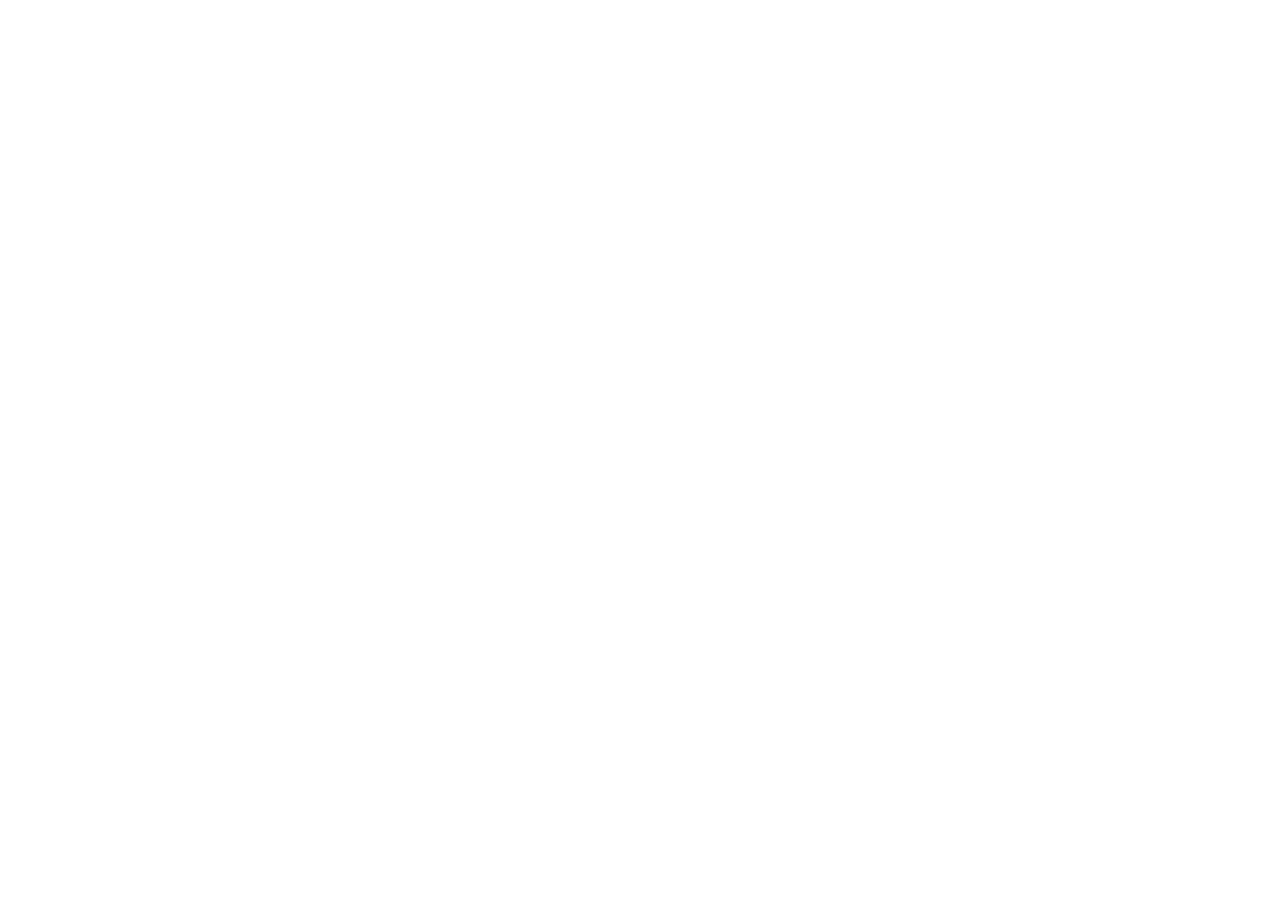
==== travellingSalesman.html @ f8ff0e5e "Created travellingSalesman.html" ====
<!DOCTYPE html>
<html lang="en">

<head>
    <meta charset="UTF-8">
    <meta http-equiv="X-UA-Compatible" content="IE=edge">
    <meta name="viewport" content="width=device-width, initial-scale=1.0">
    <title>Travelling Salesman!</title>
</head>

<body>
    <!--
        OKAY! The goal here is to try and write some programs that can try solve the Travelling Salesman Problem, interactively.

        My goal is to have a Cartesian Plane on my webpage, with one city placed on it by default.
            Perhaps there will be buttons underneath to clear all the cities?
        
        Then, I need to create code that allows the user to add a city (a point on the plane) using their mouse.
            Perhaps there should be a limit to some number of cities - maybe 15?

        Once I have that working, I can look at different ways to approach an optimal path!
            Perhaps I have an external JS document (or 3), containing all my functions?
                Different strategies: Branch-and-Bound, Nearest-Neighbour and Simulated-Annealing
        
        There should be a few buttons somewhere to choose a solution type, as well as a button to say "Stop!"

        It would be dope if the graph danced as paths were explored... How much work to make this possible?
            This is the fun part I really want to implement!
    -->
</body>

</html>
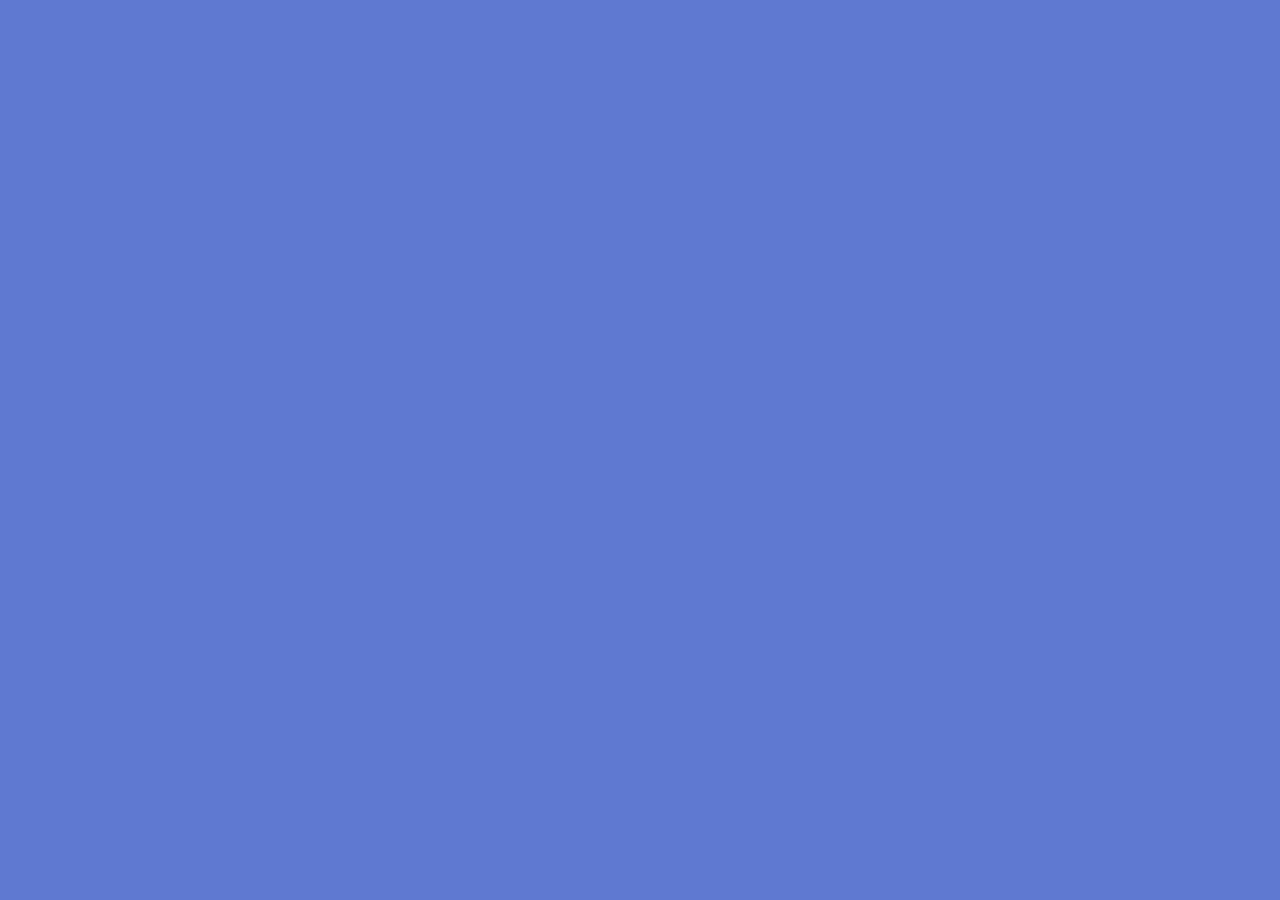
==== commit fd1362c9: "Cleanup Up Workspace" ====
--- a/travellingSalesman.html
+++ b/travellingSalesman.html
@@ -1,5 +1,7 @@
 <!DOCTYPE html>
 <html lang="en">
+
+<link href="CSS/stylesheet.css" rel="stylesheet">
 
 <head>
     <meta charset="UTF-8">
@@ -8,25 +10,29 @@
     <title>Travelling Salesman!</title>
 </head>
 
+<!-- 
+    The body below will have 4 sections:
+        - top block, for explanations
+        - cartesian plane
+        - a selection of buttons
+        - a solution space
+-->
 <body>
-    <!--
-        OKAY! The goal here is to try and write some programs that can try solve the Travelling Salesman Problem, interactively.
+    <div id='explanation'>
 
-        My goal is to have a Cartesian Plane on my webpage, with one city placed on it by default.
-            Perhaps there will be buttons underneath to clear all the cities?
-        
-        Then, I need to create code that allows the user to add a city (a point on the plane) using their mouse.
-            Perhaps there should be a limit to some number of cities - maybe 15?
+    </div>
 
-        Once I have that working, I can look at different ways to approach an optimal path!
-            Perhaps I have an external JS document (or 3), containing all my functions?
-                Different strategies: Branch-and-Bound, Nearest-Neighbour and Simulated-Annealing
-        
-        There should be a few buttons somewhere to choose a solution type, as well as a button to say "Stop!"
+    <div id="cartesian-plane">
 
-        It would be dope if the graph danced as paths were explored... How much work to make this possible?
-            This is the fun part I really want to implement!
-    -->
+    </div>
+
+    <div id="solve-buttons">
+
+    </div>
+
+    <div id="solution-space">
+
+    </div>
 </body>
 
 </html>--- a/CSS/stylesheet.css
+++ b/CSS/stylesheet.css
@@ -0,0 +1,3 @@
+body{
+    background: rgb(95, 121, 209);
+}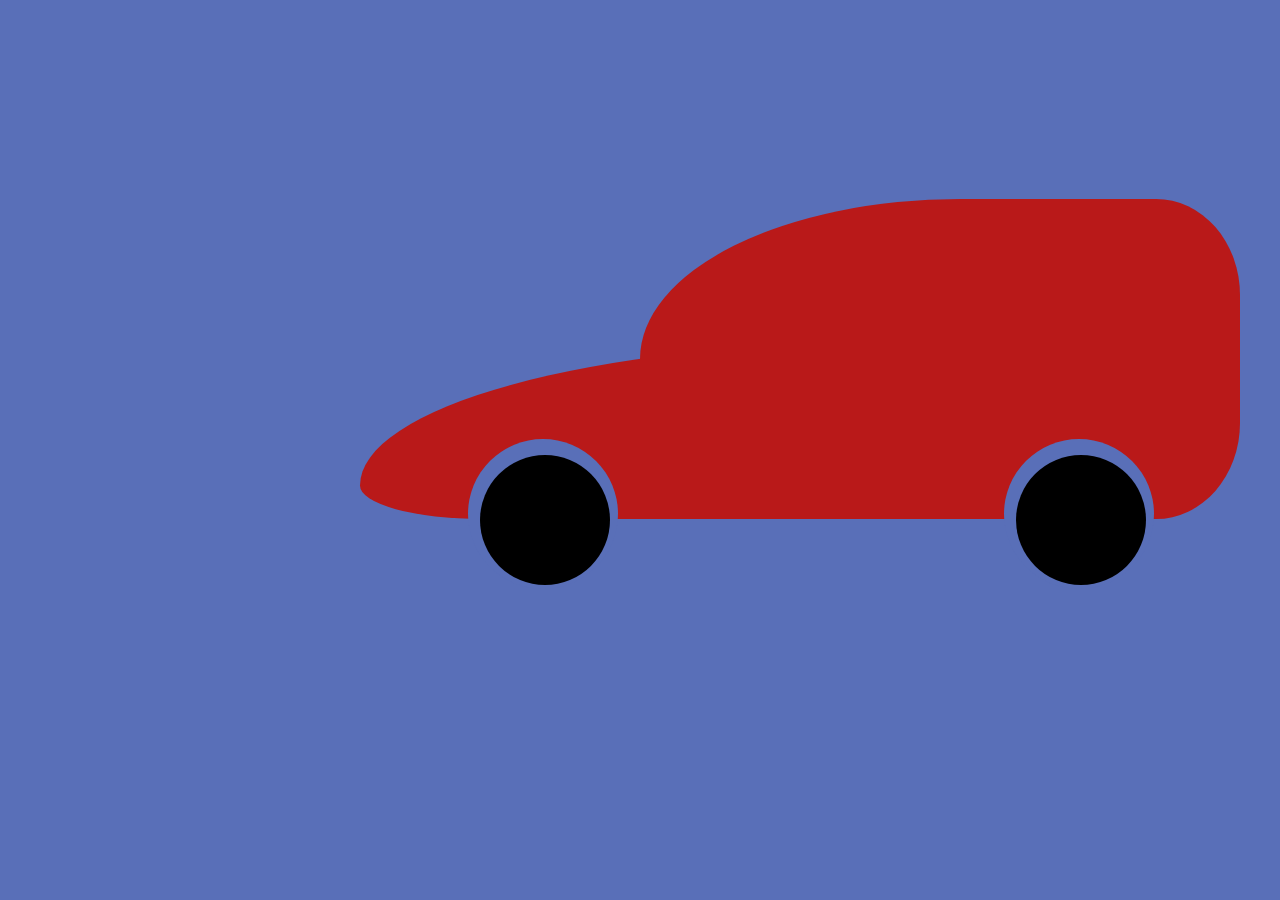
==== commit a3cffaca: "added a car in CSS!" ====
--- a/travellingSalesman.html
+++ b/travellingSalesman.html
@@ -2,6 +2,7 @@
 <html lang="en">
 
 <link href="CSS/stylesheet.css" rel="stylesheet">
+<link href="CSS/car.css" rel="stylesheet">
 
 <head>
     <meta charset="UTF-8">
@@ -11,13 +12,28 @@
 </head>
 
 <!-- 
-    The body below will have 4 sections:
+    The body below will have 5 sections:
+        - simple animated car
         - top block, for explanations
         - cartesian plane
         - a selection of buttons
         - a solution space
 -->
+
 <body>
+    <div class="car">
+        <div class="picture-frame">
+            <div class="engine"></div>
+            <div class="car-top"></div>
+            <div class="car-back"></div>
+            <div class="car-center"></div>
+            <div class="left-wheel-gap"></div>
+            <div class="right-wheel-gap"></div>
+            <div class="left-wheel"></div>
+            <div class="right-wheel"></div>
+        </div>
+    </div>
+
     <div id='explanation'>
 
     </div>
--- a/CSS/stylesheet.css
+++ b/CSS/stylesheet.css
@@ -1,3 +1,7 @@
-body{
-    background: rgb(95, 121, 209);
+body {
+    /*Vars Below*/
+    --background-color: rgb(89, 111, 184);
+    ;
+    /*Vars Above*/
+    background: var(--background-color, blue);
 }--- a/CSS/car.css
+++ b/CSS/car.css
@@ -0,0 +1,118 @@
+    .car {
+        /*Vars Below*/
+        --car-size: 800px;
+        --car-height: 200px;
+        --car-color: rgb(185, 25, 25);
+        --wheel-size: 130px;
+        --wheel-gap: 150px;
+        --wheel-color: black;
+        --picture-frame-color: var(--background-color, blue);
+        /*Vars Above*/
+        position: relative;
+        margin: auto;
+        display: block;
+        margin-top: 5%;
+        width: var(--car-size, 300px);
+        height: var(--car-size, 300px);
+    }
+    
+    .picture-frame {
+        background: var(--picture-frame-color, white);
+        width: var(--car-size, 400px);
+        height: var(--car-height, 200px);
+        border-radius: 0% 0% 0% 0%;
+        padding: 20%;
+        margin: 0%;
+    }
+    
+    .engine {
+        position: relative;
+        top: 60%;
+        left: -5%;
+        background: var(--car-color, red);
+        width: 80%;
+        height: 88%;
+        border-radius: 85% 0% 0% 20%;
+    }
+    
+    .car-top {
+        position: relative;
+        top: -100%;
+        left: 30%;
+        background: var(--car-color, red);
+        /* background: green; */
+        width: 40%;
+        height: 80%;
+        border-radius: 100% 0% 0% 0%;
+    }
+    
+    .car-back {
+        position: relative;
+        top: -180%;
+        left: 70%;
+        background: var(--car-color, green);
+        width: 35%;
+        height: 160%;
+        border-radius: 0% 30% 30% 0%;
+    }
+    
+    .car-center {
+        position: relative;
+        top: -260%;
+        left: 30%;
+        background: var(--car-color, red);
+        width: 43%;
+        height: 80%;
+        border-radius: 0% 0% 0% 0%;
+    }
+    
+    .left-wheel-gap {
+        position: absolute;
+        top: 47%;
+        left: 28.5%;
+        background: var(--picture-frame-color, white);
+        width: var(--wheel-size-gap, 150px);
+        height: var(--wheel-size-gap, 150px);
+        border-radius: 50% 50% 50% 50%;
+    }
+    
+    .right-wheel-gap {
+        position: absolute;
+        top: 47%;
+        left: 95.5%;
+        background: var(--picture-frame-color, white);
+        /* background-color: green; */
+        width: var(--wheel-size-gap, 150px);
+        height: var(--wheel-size-gap, 150px);
+        border-radius: 50% 50% 50% 50%;
+    }
+    
+    .left-wheel {
+        position: absolute;
+        top: 49%;
+        left: 30%;
+        background: var(--wheel-color, black);
+        width: var(--wheel-size, 130px);
+        height: var(--wheel-size, 130px);
+        border-radius: 50% 50% 50% 50%;
+    }
+    
+    .right-wheel {
+        position: absolute;
+        top: 49%;
+        left: 97%;
+        background: var(--wheel-color, black);
+        width: var(--wheel-size, 130px);
+        height: var(--wheel-size, 130px);
+        border-radius: 50% 50% 50% 50%;
+    }
+    
+    .blank {
+        position: relative;
+        top: 0%;
+        bottom: 0%;
+        background: var(--car-color, red);
+        width: 50%;
+        height: 50%;
+        border-radius: 0% 0% 0% 0%;
+    }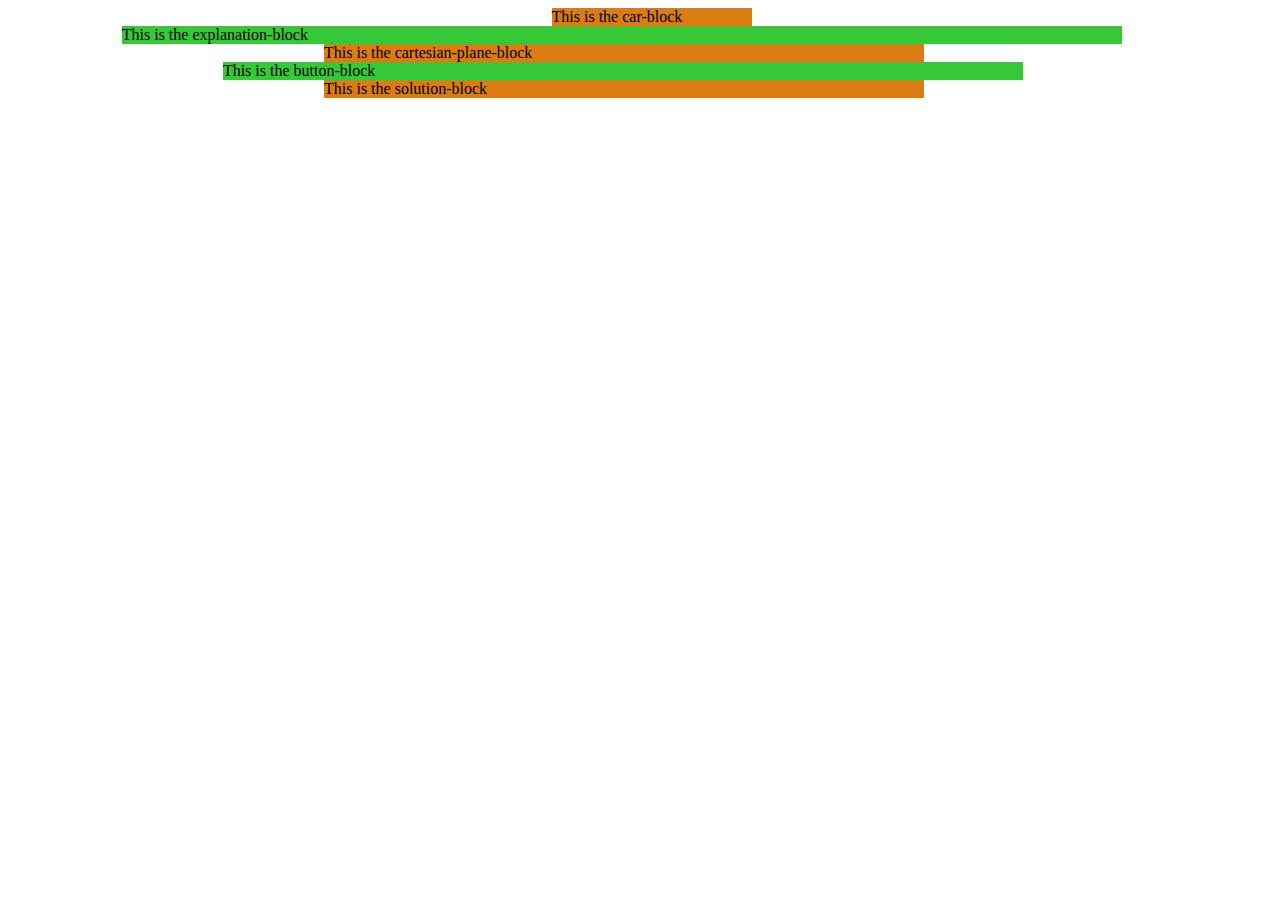
==== commit d542ecf2: "Prepared the Div Blocks" ====
--- a/travellingSalesman.html
+++ b/travellingSalesman.html
@@ -2,7 +2,6 @@
 <html lang="en">
 
 <link href="CSS/stylesheet.css" rel="stylesheet">
-<link href="CSS/car.css" rel="stylesheet">
 
 <head>
     <meta charset="UTF-8">
@@ -21,33 +20,24 @@
 -->
 
 <body>
-    <div class="car">
-        <div class="picture-frame">
-            <div class="engine"></div>
-            <div class="car-top"></div>
-            <div class="car-back"></div>
-            <div class="car-center"></div>
-            <div class="left-wheel-gap"></div>
-            <div class="right-wheel-gap"></div>
-            <div class="left-wheel"></div>
-            <div class="right-wheel"></div>
-        </div>
+    <div id="car-block">
+        This is the car-block
     </div>
 
-    <div id='explanation'>
-
+    <div id='explanation-block'>
+        This is the explanation-block
     </div>
 
-    <div id="cartesian-plane">
-
+    <div id="cartesian-plane-block">
+        This is the cartesian-plane-block
     </div>
 
-    <div id="solve-buttons">
-
+    <div id="button-block">
+        This is the button-block
     </div>
 
-    <div id="solution-space">
-
+    <div id="solution-block">
+        This is the solution-block
     </div>
 </body>
 
--- a/CSS/stylesheet.css
+++ b/CSS/stylesheet.css
@@ -1,7 +1,45 @@
+:root {
+    --background-color: rgb(89, 111, 184);
+    --background-color: url(https://cdn-media-1.freecodecamp.org/imgr/MJAkxbh.png);
+    --temporary-color-1: rgb(218, 124, 18);
+    --temporary-color-2: rgb(54, 200, 54);
+}
+
 body {
-    /*Vars Below*/
-    --background-color: rgb(89, 111, 184);
-    ;
-    /*Vars Above*/
     background: var(--background-color, blue);
+}
+
+#car-block {
+    background-color: var(--temporary-color-1, orange);
+    width: 200px;
+    position: relative;
+    left: 43%;
+}
+
+#explanation-block {
+    background-color: var(--temporary-color-2, orange);
+    position: relative;
+    width: 1000px;
+    left: 9%;
+}
+
+#cartesian-plane-block {
+    background-color: var(--temporary-color-1, orange);
+    width: 600px;
+    position: relative;
+    left: 25%;
+}
+
+#button-block {
+    background-color: var(--temporary-color-2, orange);
+    width: 800px;
+    position: relative;
+    left: 17%;
+}
+
+#solution-block {
+    background-color: var(--temporary-color-1, orange);
+    width: 600px;
+    position: relative;
+    left: 25%;
 }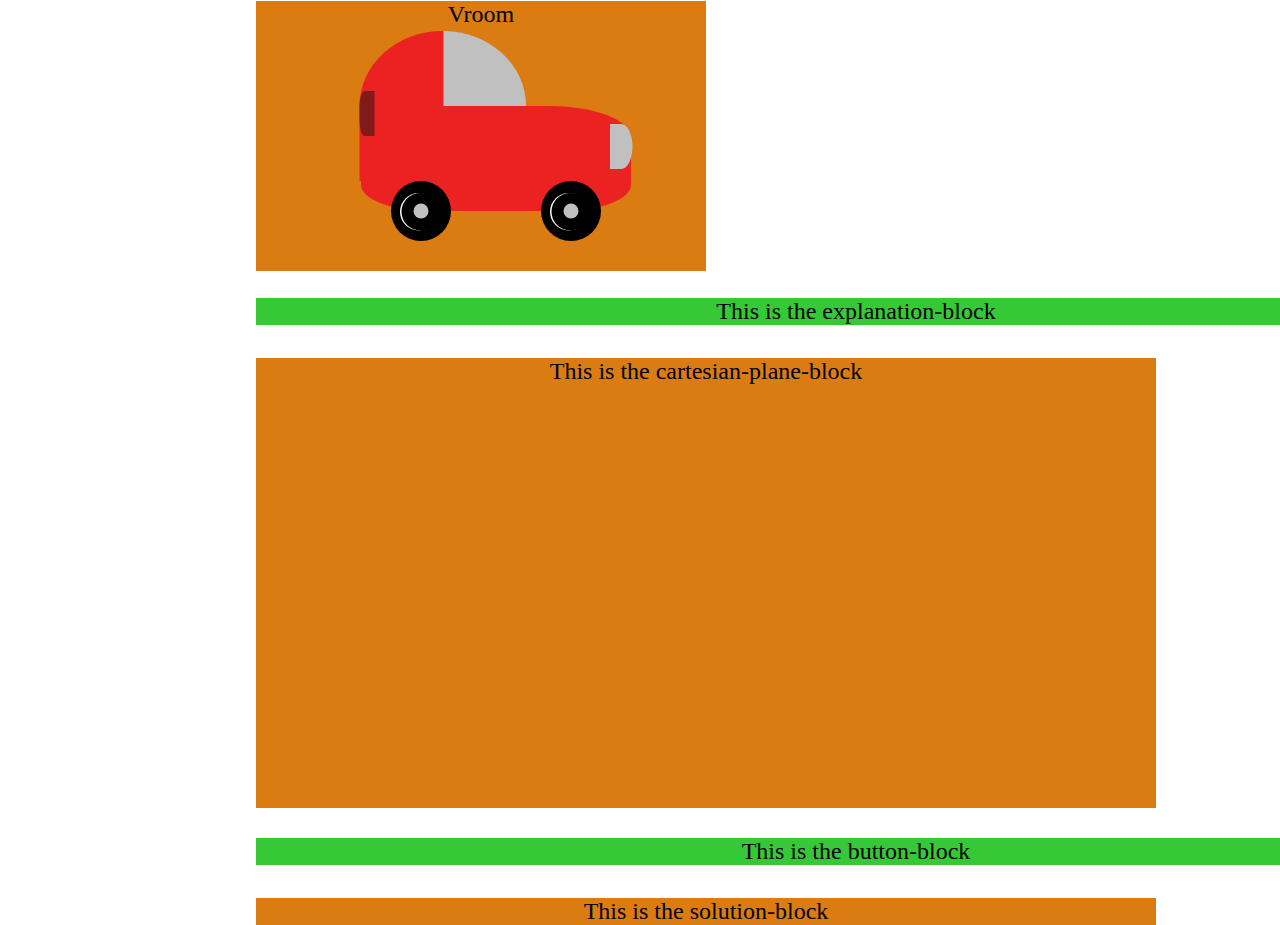
==== commit 731168f6: "added a simple animated car" ====
--- a/travellingSalesman.html
+++ b/travellingSalesman.html
@@ -2,6 +2,7 @@
 <html lang="en">
 
 <link href="CSS/stylesheet.css" rel="stylesheet">
+<link href="CSS/myCar.css" rel="stylesheet">
 
 <head>
     <meta charset="UTF-8">
@@ -19,9 +20,16 @@
         - a solution space
 -->
 
-<body>
+<body class="center">
     <div id="car-block">
-        This is the car-block
+        Vroom
+        <div class="carBody"></div>
+        <div class="frontWheel"></div>
+        <div class="backWheel"></div>
+        <div class="lights"></div>
+        <div class="brakeLights"></div>
+        <div class="wheelMotion1"></div>
+        <div class="wheelMotion2"></div>
     </div>
 
     <div id='explanation-block'>
--- a/CSS/stylesheet.css
+++ b/CSS/stylesheet.css
@@ -5,41 +5,54 @@
     --temporary-color-2: rgb(54, 200, 54);
 }
 
+.center {
+    margin: auto;
+    width: 40%;
+    border: 3px solid transparent;
+    padding: 10px;
+}
+
 body {
     background: var(--background-color, blue);
+    text-align: center;
+    margin: auto;
+    transform: scale(1.5);
+    position: relative;
 }
 
 #car-block {
     background-color: var(--temporary-color-1, orange);
-    width: 200px;
-    position: relative;
-    left: 43%;
+    width: 300px;
+    height: 180px;
+    position: absolute;
+    top: 10%;
 }
 
 #explanation-block {
     background-color: var(--temporary-color-2, orange);
-    position: relative;
-    width: 1000px;
-    left: 9%;
+    position: absolute;
+    width: 800px;
+    top: 200px;
 }
 
 #cartesian-plane-block {
     background-color: var(--temporary-color-1, orange);
     width: 600px;
-    position: relative;
-    left: 25%;
+    height: 300px;
+    position: absolute;
+    top: 240px;
 }
 
 #button-block {
     background-color: var(--temporary-color-2, orange);
     width: 800px;
-    position: relative;
-    left: 17%;
+    position: absolute;
+    top: 560px;
 }
 
 #solution-block {
     background-color: var(--temporary-color-1, orange);
     width: 600px;
-    position: relative;
-    left: 25%;
+    position: absolute;
+    top: 600px;
 }--- a/CSS/myCar.css
+++ b/CSS/myCar.css
@@ -0,0 +1,203 @@
+/*
+Here we want to create a simple car, with rotating wheels!
+*/
+
+:root {
+    --car-color: rgb(236, 34, 34);
+    --temporary-color-2: rgb(54, 200, 54);
+    --wheel-color: black;
+}
+
+.carBody {
+    position: absolute;
+    top: 70px;
+    right: 0;
+    bottom: 0;
+    left: 70px;
+    background-color: var(--car-color, red);
+    height: 70px;
+    width: 180px;
+    border-radius: 0% 30% 25% 25%;
+    transform: rotate(0deg);
+}
+
+.carBody:before {
+    content: "";
+    position: absolute;
+    top: -50px;
+    right: 0;
+    bottom: 0;
+    left: -0.7px;
+    /* background-color: var(--temporary-color-2, green); */
+    background-color: var(--car-color, red);
+    height: 100px;
+    width: 110px;
+    border-radius: 50% 50% 50% 0%;
+    transform: rotate(0deg);
+}
+
+.carBody:after {
+    content: "";
+    position: absolute;
+    top: -50px;
+    right: 0;
+    bottom: 0;
+    left: 55px;
+    background-color: silver;
+    height: 50px;
+    width: 55px;
+    border-radius: 0% 100% 0% 0%;
+}
+
+.frontWheel {
+    position: absolute;
+    top: 120px;
+    right: 0;
+    bottom: 0;
+    left: 190px;
+    background-color: var(--wheel-color, black);
+    height: 40px;
+    width: 40px;
+    border-radius: 50% 50% 50% 50%;
+    transform: rotate(0deg);
+}
+
+.frontWheel:after {
+    content: "";
+    position: absolute;
+    top: 15px;
+    right: 0;
+    bottom: 0;
+    left: 15px;
+    background-color: silver;
+    height: 10px;
+    width: 10px;
+    border-radius: 50% 50% 50% 50%;
+    transform: rotate(0deg);
+}
+
+.backWheel {
+    position: absolute;
+    top: 120px;
+    right: 0;
+    bottom: 0;
+    left: 90px;
+    background-color: var(--wheel-color, black);
+    height: 40px;
+    width: 40px;
+    border-radius: 50% 50% 50% 50%;
+    transform: rotate(0deg);
+}
+
+.backWheel:after {
+    content: "";
+    position: absolute;
+    top: 15px;
+    right: 0;
+    bottom: 0;
+    left: 15px;
+    background-color: silver;
+    height: 10px;
+    width: 10px;
+    border-radius: 50% 50% 50% 50%;
+    transform: rotate(0deg);
+}
+
+.lights {
+    position: absolute;
+    top: 82px;
+    right: 0;
+    bottom: 0;
+    left: 236px;
+    background-color: silver;
+    height: 30px;
+    width: 15px;
+    border-radius: 0% 50% 50% 0%;
+    transform: rotate(0deg);
+    /* box-shadow: 10px 0px 5px yellow; */
+}
+
+.lights:hover {
+    position: absolute;
+    top: 82px;
+    right: 0;
+    bottom: 0;
+    left: 236px;
+    background-color: silver;
+    height: 30px;
+    width: 15px;
+    border-radius: 0% 50% 50% 0%;
+    transform: rotate(0deg);
+    box-shadow: 15px 0px 5px yellow;
+}
+
+.brakeLights {
+    position: absolute;
+    top: 60px;
+    right: 0;
+    bottom: 0;
+    left: 69px;
+    background-color: rgb(128, 27, 27);
+    height: 30px;
+    width: 10px;
+    border-radius: 35% 0% 0% 35%;
+    transform: rotate(0deg);
+}
+
+.brakeLights:hover {
+    position: absolute;
+    top: 60px;
+    right: 0;
+    bottom: 0;
+    left: 69px;
+    background-color: rgb(128, 27, 27);
+    height: 30px;
+    width: 10px;
+    border-radius: 35% 0% 0% 35%;
+    transform: rotate(0deg);
+    box-shadow: -12px 0px 5px red;
+}
+
+.wheelMotion1 {
+    position: absolute;
+    top: 128px;
+    right: 0;
+    bottom: 0;
+    left: 97.25px;
+    background-color: transparent;
+    height: 25px;
+    width: 25px;
+    border-radius: 50% 50% 50% 50%;
+    transform: rotate(0deg);
+    box-shadow: -1px 0px 0px white;
+    animation-name: spin;
+    animation-duration: 1s;
+    animation-iteration-count: infinite;
+}
+
+.wheelMotion2 {
+    content: "";
+    position: absolute;
+    top: 128px;
+    right: 0;
+    bottom: 0;
+    left: 197px;
+    background-color: transparent;
+    height: 25px;
+    width: 25px;
+    border-radius: 50% 50% 50% 50%;
+    transform: rotate(0deg);
+    box-shadow: -1px 0px 0px white;
+    animation-name: spin;
+    animation-duration: 1s;
+    animation-iteration-count: infinite;
+}
+
+@keyframes spin {
+    from {
+        transform: rotate(0deg);
+    }
+    to {
+        transform: rotate(360deg);
+    }
+}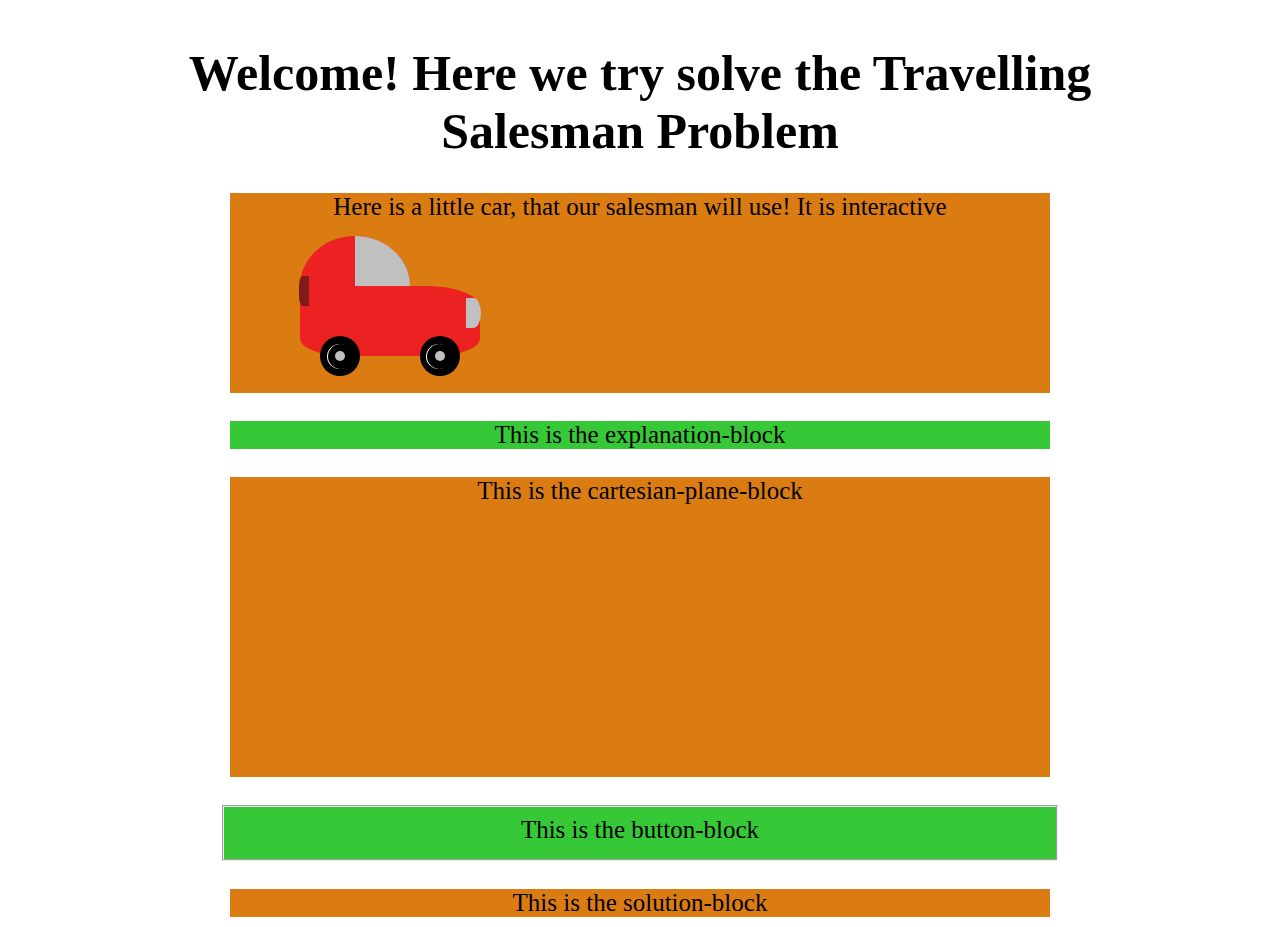
==== commit 625886e3: "Adjusted Div Blocks, Added Applied Accessibility" ====
--- a/travellingSalesman.html
+++ b/travellingSalesman.html
@@ -21,28 +21,40 @@
 -->
 
 <body class="center">
+    <h1>Welcome! Here we try solve the Travelling Salesman Problem</h1>
+
     <div id="car-block">
-        Vroom
-        <div class="carBody"></div>
-        <div class="frontWheel"></div>
-        <div class="backWheel"></div>
-        <div class="lights"></div>
-        <div class="brakeLights"></div>
-        <div class="wheelMotion1"></div>
-        <div class="wheelMotion2"></div>
+        Here is a little car, that our salesman will use! It is interactive
+        <div class="car">
+            <div class="carBody"></div>
+            <div class="frontWheel"></div>
+            <div class="backWheel"></div>
+            <div class="lights"></div>
+            <div class="brakeLights"></div>
+            <div class="wheelMotion1"></div>
+            <div class="wheelMotion2"></div>
+        </div>
     </div>
+
+    <br>
 
     <div id='explanation-block'>
         This is the explanation-block
     </div>
 
-    <div id="cartesian-plane-block">
+    <br>
+
+    <figure id="cartesian-plane-block">
         This is the cartesian-plane-block
-    </div>
+    </figure>
 
-    <div id="button-block">
+    <br>
+
+    <fieldset id="button-block">
         This is the button-block
-    </div>
+    </fieldset>
+
+    <br>
 
     <div id="solution-block">
         This is the solution-block
--- a/CSS/stylesheet.css
+++ b/CSS/stylesheet.css
@@ -7,8 +7,8 @@
 
 .center {
     margin: auto;
-    width: 40%;
-    border: 3px solid transparent;
+    width: 80%;
+    border: 3px transparent;
     padding: 10px;
 }
 
@@ -16,43 +16,49 @@
     background: var(--background-color, blue);
     text-align: center;
     margin: auto;
-    transform: scale(1.5);
+    transform: scale(1);
     position: relative;
+    font-size: 25px;
 }
 
 #car-block {
     background-color: var(--temporary-color-1, orange);
-    width: 300px;
-    height: 180px;
-    position: absolute;
+    margin: auto;
+    width: 80%;
+    height: 200px;
+    position: relative;
     top: 10%;
 }
 
 #explanation-block {
+    margin: auto;
     background-color: var(--temporary-color-2, orange);
-    position: absolute;
-    width: 800px;
-    top: 200px;
+    position: relative;
+    width: 80%;
+    /* top: 200px; */
 }
 
 #cartesian-plane-block {
+    margin: auto;
     background-color: var(--temporary-color-1, orange);
-    width: 600px;
+    width: 80%;
     height: 300px;
-    position: absolute;
-    top: 240px;
+    position: relative;
+    /* top: 240px; */
 }
 
 #button-block {
+    margin: auto;
     background-color: var(--temporary-color-2, orange);
-    width: 800px;
-    position: absolute;
-    top: 560px;
+    width: 77.5%;
+    position: relative;
+    /* top: 560px; */
 }
 
 #solution-block {
+    margin: auto;
     background-color: var(--temporary-color-1, orange);
-    width: 600px;
-    position: absolute;
-    top: 600px;
+    width: 80%;
+    position: relative;
+    /* top: 600px; */
 }--- a/CSS/myCar.css
+++ b/CSS/myCar.css
@@ -6,6 +6,11 @@
     --car-color: rgb(236, 34, 34);
     --temporary-color-2: rgb(54, 200, 54);
     --wheel-color: black;
+}
+
+.car {
+    position: absolute;
+    margin-top: -5px;
 }
 
 .carBody {
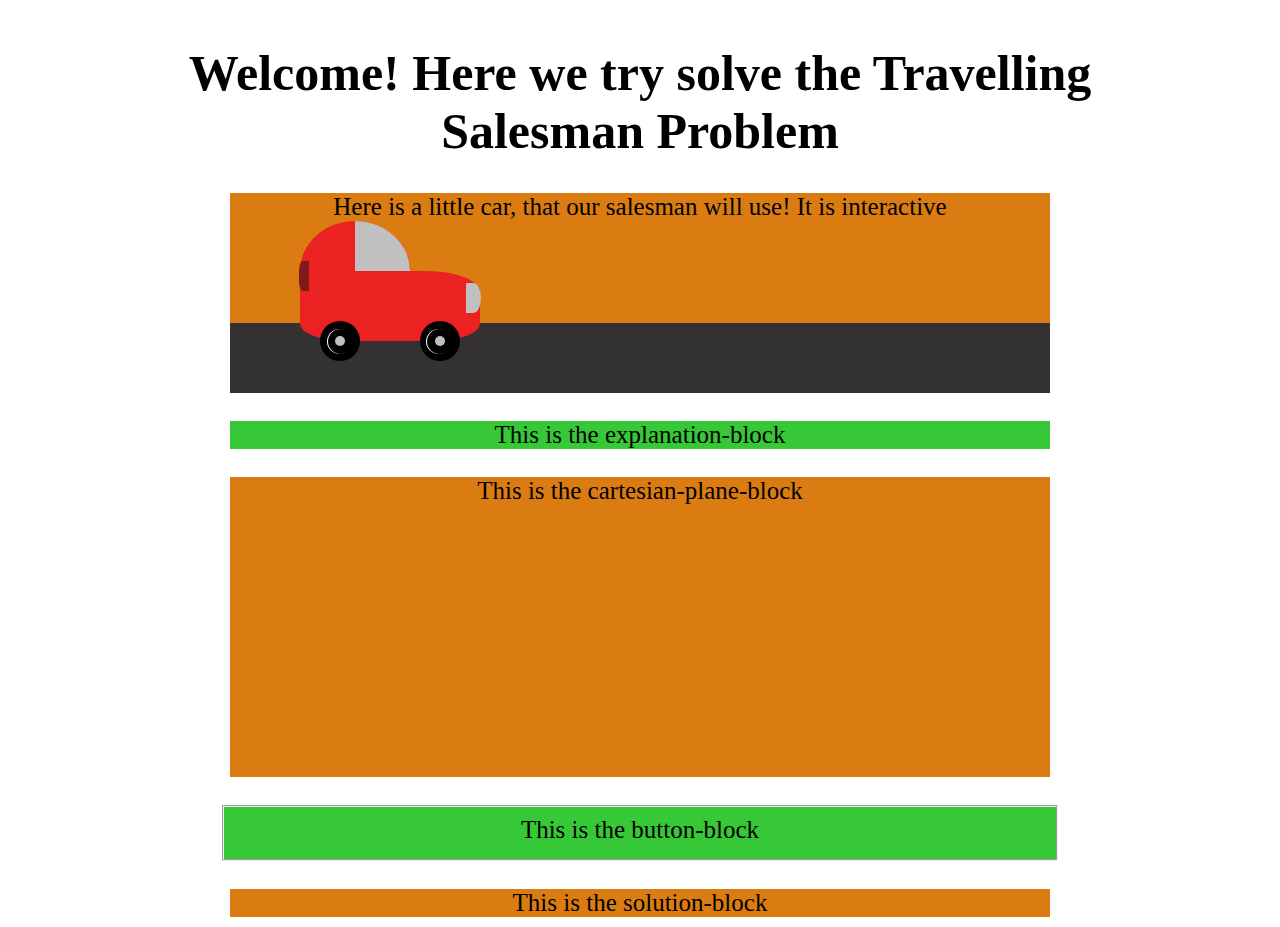
==== commit 54c5ce8e: "Added a road to the car block" ====
--- a/travellingSalesman.html
+++ b/travellingSalesman.html
@@ -25,6 +25,14 @@
 
     <div id="car-block">
         Here is a little car, that our salesman will use! It is interactive
+        <div class="road"></div>
+        <div class="road-line offset-1"></div>
+        <div class="road-line offset-2"></div>
+        <div class="road-line offset-3"></div>
+        <div class="road-line offset-4"></div>
+        <div class="road-line offset-5"></div>
+        <div class="road-line offset-6"></div>
+
         <div class="car">
             <div class="carBody"></div>
             <div class="frontWheel"></div>
--- a/CSS/stylesheet.css
+++ b/CSS/stylesheet.css
@@ -1,6 +1,6 @@
 :root {
     --background-color: rgb(89, 111, 184);
-    --background-color: url(https://cdn-media-1.freecodecamp.org/imgr/MJAkxbh.png);
+    /* --background-color: url(https://cdn-media-1.freecodecamp.org/imgr/MJAkxbh.png); */
     --temporary-color-1: rgb(218, 124, 18);
     --temporary-color-2: rgb(54, 200, 54);
 }
--- a/CSS/myCar.css
+++ b/CSS/myCar.css
@@ -5,12 +5,13 @@
 :root {
     --car-color: rgb(236, 34, 34);
     --temporary-color-2: rgb(54, 200, 54);
+    --background-color: url(https://cdn-media-1.freecodecamp.org/imgr/MJAkxbh.png);
     --wheel-color: black;
 }
 
 .car {
     position: absolute;
-    margin-top: -5px;
+    margin-top: -20px;
 }
 
 .carBody {
@@ -205,4 +206,133 @@
     to {
         transform: rotate(360deg);
     }
+}
+
+
+/* 
+The code below is for the road of the car, 
+it will be invoked before the car is 
+*/
+
+.road {
+    position: absolute;
+    margin-top: 60px;
+    top: 70px;
+    right: 0;
+    bottom: 0;
+    left: 0px;
+    background-color: rgb(51, 49, 49);
+    height: 70px;
+    width: 100%;
+    border-radius: 0%;
+    transform: rotate(0deg);
+}
+
+.road-line {
+    position: absolute;
+    top: 180px;
+    right: 0;
+    bottom: 0;
+    left: 0px;
+    background: var(--background-color, blue);
+    height: 10px;
+    width: 60px;
+    border-radius: 0%;
+    transform: rotate(0deg);
+}
+
+.offset-1 {
+    left: 10%;
+    animation-name: individual-road-line-1;
+    animation-duration: 1s;
+    animation-iteration-count: infinite;
+}
+
+.offset-2 {
+    left: 30%;
+    animation-name: individual-road-line-2;
+    animation-duration: 1s;
+    animation-iteration-count: infinite;
+}
+
+.offset-3 {
+    left: 50%;
+    animation-name: individual-road-line-3;
+    animation-duration: 1s;
+    animation-iteration-count: infinite;
+}
+
+.offset-4 {
+    left: 70%;
+    animation-name: individual-road-line-4;
+    animation-duration: 1s;
+    animation-iteration-count: infinite;
+}
+
+.offset-5 {
+    left: 90%;
+    animation-name: individual-road-line-5;
+    animation-duration: 1s;
+    animation-iteration-count: infinite;
+}
+
+.offset-6 {
+    left: 110%;
+    animation-name: individual-road-line-6;
+    animation-duration: 1s;
+    animation-iteration-count: infinite;
+}
+
+@keyframes individual-road-line-1 {
+    0% {
+        left: 10%;
+    }
+    100% {
+        left: -10%;
+    }
+}
+
+@keyframes individual-road-line-2 {
+    0% {
+        left: 30%;
+    }
+    100% {
+        left: 10%;
+    }
+}
+
+@keyframes individual-road-line-3 {
+    0% {
+        left: 50%;
+    }
+    100% {
+        left: 30%;
+    }
+}
+
+@keyframes individual-road-line-4 {
+    0% {
+        left: 70%;
+    }
+    100% {
+        left: 50%;
+    }
+}
+
+@keyframes individual-road-line-5 {
+    0% {
+        left: 90%;
+    }
+    100% {
+        left: 70%;
+    }
+}
+
+@keyframes individual-road-line-6 {
+    0% {
+        left: 110%;
+    }
+    100% {
+        left: 90%;
+    }
 }